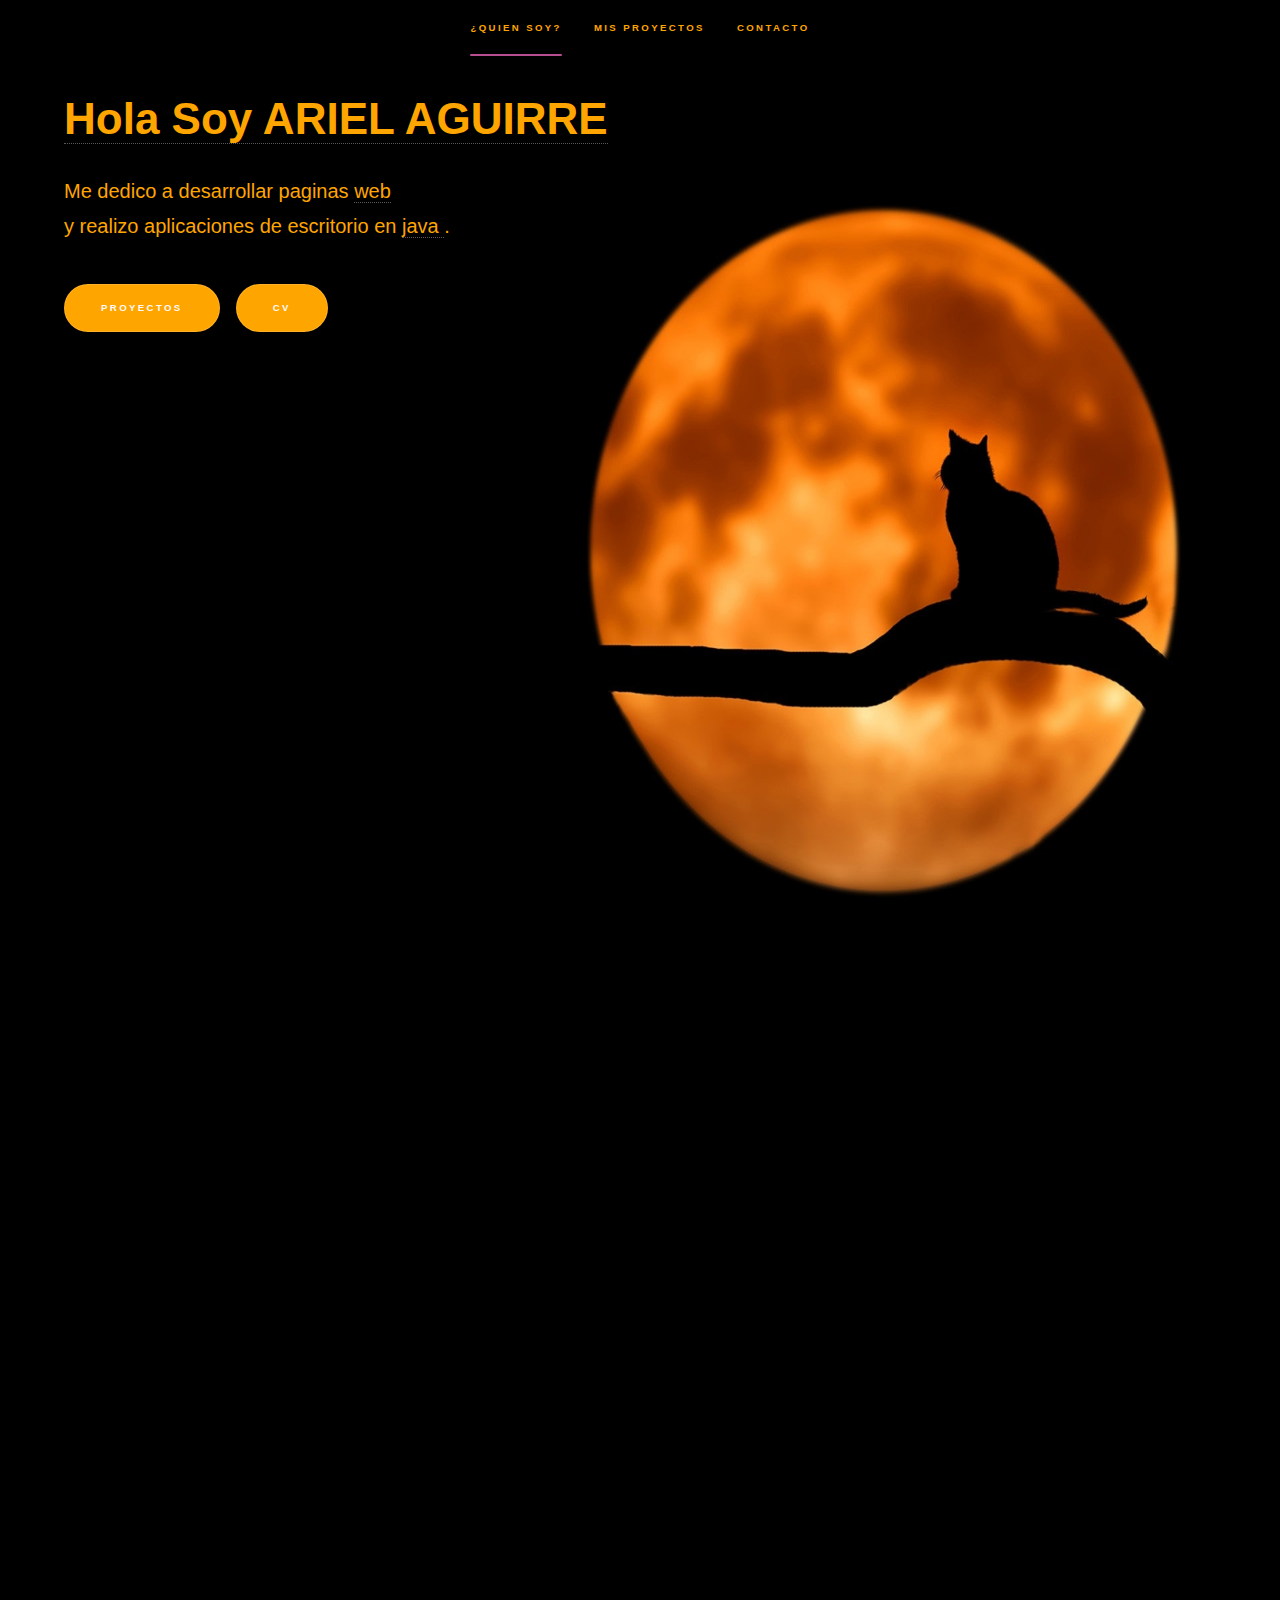
==== index.html @ bb2f36ce "portafolio" ====
<!DOCTYPE HTML>

<html>
	<head>
		<title>Hyperspace by HTML5 UP</title>
		<meta charset="utf-8" />
		<meta name="viewport" content="width=device-width, initial-scale=1, user-scalable=no" />
		<link rel="stylesheet" href="assets/css/main.css" />
		<noscript><link rel="stylesheet" href="assets/css/noscript.css" /></noscript>
		<title>ARIEL AGUIRRE</title>
	</head>
	<body class="is-preload">

		<!-- Sidebar -->
			<section id="sidebar">
				<div class="inner">
					<nav>
						<ul>
							<li><a href="#intro">¿Quien soy?</a></li>
							<li><a href="#one">Mis Proyectos</a></li>
							
							<li><a href="#two">Contacto</a></li>
						</ul>
					</nav>
				</div>
			</section>

		<!-- Wrapper -->
			<div id="wrapper" style="height: 1900px;">

				<!-- Intro -->
					<section id="intro" class="wrapper style1 fullscreen fade-up">
						<div class="inner" style="padding-top: 30px;">
						
							<h1><a > Hola Soy ARIEL AGUIRRE</a>  </h1>
							<p>Me dedico a desarrollar paginas <a>web</a><br>
							y realizo aplicaciones de escritorio en <a>java  </a>.</p>							
							<ul class="actions">
								<li><a href="#one" class="button scrolly">Proyectos</a></li>
								<li><a href="/cv/ariel cv2022.pdf" download="descargando cv" class="button scrolly">CV</a></li>
							</ul>
						</div>
						
					</section>

				<!-- One -->
					<section id="one" class="wrapper style2 spotlights">
						<section>
							
							<div class="content">
								<div class="inner">
									<h2>Aplicacion de escritorio para venta de libro </h2>
									<p>Aplicacion desarrollada en java desde cero.</p>
									<ul class="actions">
										<li><a href="generic.html" class="button">VER MAS</a></li>
									</ul>
								</div>
							</div>
						</section>
							
					
				<!-- Three -->
					<section id="three" class="wrapper style1 fade-up" style="height: 1200px;">
						<div class="inner">
							<h2>Contacto</h2>
							<p></p>
							<div class="split style1">
								<section>
									<form method="post" action="#">
										<div class="fields">
											<div class="field half">
												<label for="name">Nombre</label>
												<input type="text" name="name" id="name" />
											</div>
											<div class="field half">
												<label for="email">Email</label>
												<input type="text" name="email" id="email" />
											</div>
											<div class="field">
												<label for="message">Mensaje</label>
												<textarea name="message" id="message" rows="5"></textarea>
											</div>
										</div>
										<ul class="actions">
											<li><a href="" class="button submit">Enviar Mensaje</a></li>
										</ul>
									</form>
								</section>
								
										
								<section>
									<ul class="contact">
										<li>
											<h3>Direccion</h3>
											<span>Parque avellaneda,Caba<br />
											Buenos Aires,Argentina<br />
									</span>
										</li>
										<li>
											<h3>Email</h3>
											<a href="#">ariel.aguirre@bue.edu.ar</a>
										</li>
										<li>
											<h3>Celular/ Whatsapp</h3>
											<span>(011) 57717751</span>
										</li>
										<li>
											<h3>Social</h3>
											<ul class="icons">
												
												<li><a href="https://github.com/etiquetanegra81" class="icon brands fa-github"><span class="label">GitHub</span></a></li>
												
												<li><a href="https://linkedin.com/in/Ariel-A-Aguirre" class="icon brands fa-linkedin-in"><span class="label">LinkedIn</span></a></li>
											</ul>
										</li>
									</ul>
								</section>
							</div>
						</div>
					</section>

			</div>

		<!-- Footer -->
			<footer id="footer" class="wrapper style1-alt">
				<div class="inner">
					<ul class="menu">
						<li>&copy; Todos los derechos reservados.</li><li>Diseñado por ARIEL AGUIRRE</a></li>
					</ul>
				</div>
			</footer>

		<!-- Scripts -->
			<script src="assets/js/jquery.min.js"></script>
			<script src="assets/js/jquery.scrollex.min.js"></script>
			<script src="assets/js/jquery.scrolly.min.js"></script>
			<script src="assets/js/browser.min.js"></script>
			<script src="assets/js/breakpoints.min.js"></script>
			<script src="assets/js/util.js"></script>
			<script src="assets/js/main.js"></script>

	</body>
</html>
---- assets/css/main.css ----
@import url(fontawesome-all.min.css);



html, body, div, span, applet, object,
iframe, h1, h2, h3, h4, h5, h6, p, blockquote,
pre, a, abbr, acronym, address, big, cite,
code, del, dfn, em, img, ins, kbd, q, s, samp,
small, strike, strong, sub, sup, tt, var, b,
u, i, center, dl, dt, dd, ol, ul, li, fieldset,
form, label, legend, table, caption, tbody,
tfoot, thead, tr, th, td, article, aside,
canvas, details, embed, figure, figcaption,
footer, header, hgroup, menu, nav, output, ruby,
section, summary, time, mark, audio, video {
	margin: 0;
	padding: 0;
	border: 0;
	font-size: 100%;
	font: inherit;
	vertical-align: baseline;}

article, aside, details, figcaption, figure,
footer, header, hgroup, menu, nav, section {
	display: block;}

	
body {
	line-height: 1;
}

ol, ul {
	list-style: none;
}

blockquote, q {
	quotes: none;
}

	blockquote:before, blockquote:after, q:before, q:after {
		content: '';
		content: none;
	}

table {
	border-collapse: collapse;
	border-spacing: 0;
}

body {
	-webkit-text-size-adjust: none;
}

mark {
	background-color: transparent;
	color: inherit;
}

input::-moz-focus-inner {
	border: 0;
	padding: 0;
}

input, select, textarea {
	-moz-appearance: none;
	-webkit-appearance: none;
	-ms-appearance: none;
	appearance: none;
}

/* Basic */

	@-ms-viewport {
		width: device-width;
	}

	body {
		-ms-overflow-style: scrollbar;
	}

	@media screen and (max-width: 480px) {

		html, body {
			min-width: 320px;
		}

	}

	html {
		box-sizing: border-box;
	}

	*, *:before, *:after {
		box-sizing: inherit;
	}

	body {
		background:rgba(0, 0, 0, 0.05);
	}

		body.is-preload *, body.is-preload *:before, body.is-preload *:after {
			-moz-animation: none !important;
			-webkit-animation: none !important;
			-ms-animation: none !important;
			animation: none !important;
			-moz-transition: none !important;
			-webkit-transition: none !important;
			-ms-transition: none !important;
			transition: none !important;
		}

/* Type */

	body, input, select, textarea {
		color: darkorange;
		font-family: Arial, Helvetica, sans-serif;
		font-size: 16.5pt;
		font-weight: normal;
		line-height: 1.75;
	}

		@media screen and (max-width: 1680px) {

			body, input, select, textarea {
				font-size: 13pt;
			}

		}

		@media screen and (max-width: 1280px) {

			body, input, select, textarea {
				font-size: 12pt;
			}

		}

		@media screen and (max-width: 360px) {

			body, input, select, textarea {
				font-size: 11pt;
			}

		}

	a {
		-moz-transition: color 0.2s ease, border-bottom-color 0.2s ease;
		-webkit-transition: color 0.2s ease, border-bottom-color 0.2s ease;
		-ms-transition: color 0.2s ease, border-bottom-color 0.2s ease;
		transition: color 0.2s ease, border-bottom-color 0.2s ease;
		border-bottom: dotted 1px rgba(255, 255, 255, 0.35);
		color: inherit;
		text-decoration: none;
		text-align:justify;
	}

		a:hover {
			border-bottom-color: transparent;
			color: #ffffff;
		}

	strong, b {
		color: #ffffff;
		font-weight: bold;
	}

	em, i {
		font-style: italic;
	}

	p {
		margin: 0 0 2em 0;
		color:orange;
		text-align: left;
	}

	h1, h2, h3, h4, h5, h6 {
		color:orange;
		font-weight: bold;
		line-height: 1.5;
		margin: 0 0 0.5em 0;
		text-align:left;
	}

		h1 a, h2 a, h3 a, h4 a, h5 a, h6 a {
			color: inherit;
			text-decoration: none;
		}

	h1 {
		font-size: 2.75em;
	}

		h1.major {
			margin: 0 0 1.3em 0;
			position: relative;
			padding-bottom: 0.35em;
			text-align: center;
		}

			h1.major:after {
				background-image: -moz-linear-gradient(to right, #5e42a6, #b74e91);
				background-image: -webkit-linear-gradient(to right, #5e42a6, #b74e91);
				background-image: -ms-linear-gradient(to right, #5e42a6, #b74e91);
				background-image: linear-gradient(to right, #5e42a6, #b74e91);
				-moz-transition: max-width 0.2s ease;
				-webkit-transition: max-width 0.2s ease;
				-ms-transition: max-width 0.2s ease;
				transition: max-width 0.2s ease;
				border-radius: 0.2em;
				bottom: 0;
				content: '';
				height: 0.05em;
				position: absolute;
				right: 0;
				width: 100%;
			}

	h2 {
		font-size: 1.75em;
	}

	h3 {
		font-size: 1.1em;
	}

	h4 {
		font-size: 1em;
	}

	h5 {
		font-size: 0.8em;
	}

	h6 {
		font-size: 0.6em;
	}

	@media screen and (max-width: 736px) {

		h1 {
			font-size: 2em;
		}

		h2 {
			font-size: 1.25em;
		}

		h3 {
			font-size: 1em;
		}

		h4 {
			font-size: 0.8em;
		}

		h5 {
			font-size: 0.6em;
		}

		h6 {
			font-size: 0.6em;
		}

	}

	sub {
		font-size: 0.8em;
		position: relative;
		top: 0.5em;
	}

	sup {
		font-size: 0.8em;
		position: relative;
		top: -0.5em;
	}

	blockquote {
		border-left: solid 4px rgba(255, 255, 255, 0.15);
		font-style: italic;
		margin: 0 0 2em 0;
		padding: 0.5em 0 0.5em 2em;
	}

	code {
		background: rgba(255, 255, 255, 0.05);
		border-radius: 0.25em;
		border: solid 1px rgba(255, 255, 255, 0.15);
		font-family: "Courier New", monospace;
		font-size: 0.9em;
		margin: 0 0.25em;
		padding: 0.25em 0.65em;
	}

	pre {
		-webkit-overflow-scrolling: touch;
		font-family: "Courier New", monospace;
		font-size: 0.9em;
		margin: 0 0 2em 0;
	}

		pre code {
			display: block;
			line-height: 1.75em;
			padding: 1em 1.5em;
			overflow-x: auto;
		}

	hr {
		border: 0;
		border-bottom: solid 1px rgba(255, 255, 255, 0.15);
		margin: 2em 0;
	}

		hr.major {
			margin: 3em 0;
		}

	.align-left {
		text-align: left;
	}

	.align-center {
		text-align: center;
	}

	.align-right {
		text-align: right;
	}

/* Row */

	.row {
		display: flex;
		flex-wrap: wrap;
		box-sizing: border-box;
		align-items: stretch;
	}

		.row > * {
			box-sizing: border-box;
		}

		.row.gtr-uniform > * > :last-child {
			margin-bottom: 0;
		}

		.row.aln-left {
			justify-content: flex-start;
		}

		.row.aln-center {
			justify-content: center;
		}

		.row.aln-right {
			justify-content: flex-end;
		}

		.row.aln-top {
			align-items: flex-start;
		}

		.row.aln-middle {
			align-items: center;
		}

		.row.aln-bottom {
			align-items: flex-end;
		}

		.row > .imp {
			order: -1;
		}

		.row > .col-1 {
			width: 8.33333%;
		}

		.row > .off-1 {
			margin-left: 8.33333%;
		}

		.row > .col-2 {
			width: 16.66667%;
		}

		.row > .off-2 {
			margin-left: 16.66667%;
		}

		.row > .col-3 {
			width: 25%;
		}

		.row > .off-3 {
			margin-left: 25%;
		}

		.row > .col-4 {
			width: 33.33333%;
		}

		.row > .off-4 {
			margin-left: 33.33333%;
		}

		.row > .col-5 {
			width: 41.66667%;
		}

		.row > .off-5 {
			margin-left: 41.66667%;
		}

		.row > .col-6 {
			width: 50%;
		}

		.row > .off-6 {
			margin-left: 50%;
		}

		.row > .col-7 {
			width: 58.33333%;
		}

		.row > .off-7 {
			margin-left: 58.33333%;
		}

		.row > .col-8 {
			width: 66.66667%;
		}

		.row > .off-8 {
			margin-left: 66.66667%;
		}

		.row > .col-9 {
			width: 75%;
		}

		.row > .off-9 {
			margin-left: 75%;
		}

		.row > .col-10 {
			width: 83.33333%;
		}

		.row > .off-10 {
			margin-left: 83.33333%;
		}

		.row > .col-11 {
			width: 91.66667%;
		}

		.row > .off-11 {
			margin-left: 91.66667%;
		}

		.row > .col-12 {
			width: 100%;
		}

		.row > .off-12 {
			margin-left: 100%;
		}

		.row.gtr-0 {
			margin-top: 0;
			margin-left: 0em;
		}

			.row.gtr-0 > * {
				padding: 0 0 0 0em;
			}

			.row.gtr-0.gtr-uniform {
				margin-top: 0em;
			}

				.row.gtr-0.gtr-uniform > * {
					padding-top: 0em;
				}

		.row.gtr-25 {
			margin-top: 0;
			margin-left: -0.375em;
		}

			.row.gtr-25 > * {
				padding: 0 0 0 0.375em;
			}

			.row.gtr-25.gtr-uniform {
				margin-top: -0.375em;
			}

				.row.gtr-25.gtr-uniform > * {
					padding-top: 0.375em;
				}

		.row.gtr-50 {
			margin-top: 0;
			margin-left: -0.75em;
		}

			.row.gtr-50 > * {
				padding: 0 0 0 0.75em;
			}

			.row.gtr-50.gtr-uniform {
				margin-top: -0.75em;
			}

				.row.gtr-50.gtr-uniform > * {
					padding-top: 0.75em;
				}

		.row {
			margin-top: 0;
			margin-left: -1.5em;
		}

			.row > * {
				padding: 0 0 0 1.5em;
			}

			.row.gtr-uniform {
				margin-top: -1.5em;
			}

				.row.gtr-uniform > * {
					padding-top: 1.5em;
				}

		.row.gtr-150 {
			margin-top: 0;
			margin-left: -2.25em;
		}

			.row.gtr-150 > * {
				padding: 0 0 0 2.25em;
			}

			.row.gtr-150.gtr-uniform {
				margin-top: -2.25em;
			}

				.row.gtr-150.gtr-uniform > * {
					padding-top: 2.25em;
				}

		.row.gtr-200 {
			margin-top: 0;
			margin-left: -3em;
		}

			.row.gtr-200 > * {
				padding: 0 0 0 3em;
			}

			.row.gtr-200.gtr-uniform {
				margin-top: -3em;
			}

				.row.gtr-200.gtr-uniform > * {
					padding-top: 3em;
				}

		@media screen and (max-width: 1680px) {

			.row {
				display: flex;
				flex-wrap: wrap;
				box-sizing: border-box;
				align-items: stretch;
			}

				.row > * {
					box-sizing: border-box;
				}

				.row.gtr-uniform > * > :last-child {
					margin-bottom: 0;
				}

				.row.aln-left {
					justify-content: flex-start;
				}

				.row.aln-center {
					justify-content: center;
				}

				.row.aln-right {
					justify-content: flex-end;
				}

				.row.aln-top {
					align-items: flex-start;
				}

				.row.aln-middle {
					align-items: center;
				}

				.row.aln-bottom {
					align-items: flex-end;
				}

				.row > .imp-xlarge {
					order: -1;
				}

				.row > .col-1-xlarge {
					width: 8.33333%;
				}

				.row > .off-1-xlarge {
					margin-left: 8.33333%;
				}

				.row > .col-2-xlarge {
					width: 16.66667%;
				}

				.row > .off-2-xlarge {
					margin-left: 16.66667%;
				}

				.row > .col-3-xlarge {
					width: 25%;
				}

				.row > .off-3-xlarge {
					margin-left: 25%;
				}

				.row > .col-4-xlarge {
					width: 33.33333%;
				}

				.row > .off-4-xlarge {
					margin-left: 33.33333%;
				}

				.row > .col-5-xlarge {
					width: 41.66667%;
				}

				.row > .off-5-xlarge {
					margin-left: 41.66667%;
				}

				.row > .col-6-xlarge {
					width: 50%;
				}

				.row > .off-6-xlarge {
					margin-left: 50%;
				}

				.row > .col-7-xlarge {
					width: 58.33333%;
				}

				.row > .off-7-xlarge {
					margin-left: 58.33333%;
				}

				.row > .col-8-xlarge {
					width: 66.66667%;
				}

				.row > .off-8-xlarge {
					margin-left: 66.66667%;
				}

				.row > .col-9-xlarge {
					width: 75%;
				}

				.row > .off-9-xlarge {
					margin-left: 75%;
				}

				.row > .col-10-xlarge {
					width: 83.33333%;
				}

				.row > .off-10-xlarge {
					margin-left: 83.33333%;
				}

				.row > .col-11-xlarge {
					width: 91.66667%;
				}

				.row > .off-11-xlarge {
					margin-left: 91.66667%;
				}

				.row > .col-12-xlarge {
					width: 100%;
				}

				.row > .off-12-xlarge {
					margin-left: 100%;
				}

				.row.gtr-0 {
					margin-top: 0;
					margin-left: 0em;
				}

					.row.gtr-0 > * {
						padding: 0 0 0 0em;
					}

					.row.gtr-0.gtr-uniform {
						margin-top: 0em;
					}

						.row.gtr-0.gtr-uniform > * {
							padding-top: 0em;
						}

				.row.gtr-25 {
					margin-top: 0;
					margin-left: -0.375em;
				}

					.row.gtr-25 > * {
						padding: 0 0 0 0.375em;
					}

					.row.gtr-25.gtr-uniform {
						margin-top: -0.375em;
					}

						.row.gtr-25.gtr-uniform > * {
							padding-top: 0.375em;
						}

				.row.gtr-50 {
					margin-top: 0;
					margin-left: -0.75em;
				}

					.row.gtr-50 > * {
						padding: 0 0 0 0.75em;
					}

					.row.gtr-50.gtr-uniform {
						margin-top: -0.75em;
					}

						.row.gtr-50.gtr-uniform > * {
							padding-top: 0.75em;
						}

				.row {
					margin-top: 0;
					margin-left: -1.5em;
				}

					.row > * {
						padding: 0 0 0 1.5em;
					}

					.row.gtr-uniform {
						margin-top: -1.5em;
					}

						.row.gtr-uniform > * {
							padding-top: 1.5em;
						}

				.row.gtr-150 {
					margin-top: 0;
					margin-left: -2.25em;
				}

					.row.gtr-150 > * {
						padding: 0 0 0 2.25em;
					}

					.row.gtr-150.gtr-uniform {
						margin-top: -2.25em;
					}

						.row.gtr-150.gtr-uniform > * {
							padding-top: 2.25em;
						}

				.row.gtr-200 {
					margin-top: 0;
					margin-left: -3em;
				}

					.row.gtr-200 > * {
						padding: 0 0 0 3em;
					}

					.row.gtr-200.gtr-uniform {
						margin-top: -3em;
					}

						.row.gtr-200.gtr-uniform > * {
							padding-top: 3em;
						}

		}

		@media screen and (max-width: 1280px) {

			.row {
				display: flex;
				flex-wrap: wrap;
				box-sizing: border-box;
				align-items: stretch;
			}

				.row > * {
					box-sizing: border-box;
				}

				.row.gtr-uniform > * > :last-child {
					margin-bottom: 0;
				}

				.row.aln-left {
					justify-content: flex-start;
				}

				.row.aln-center {
					justify-content: center;
				}

				.row.aln-right {
					justify-content: flex-end;
				}

				.row.aln-top {
					align-items: flex-start;
				}

				.row.aln-middle {
					align-items: center;
				}

				.row.aln-bottom {
					align-items: flex-end;
				}

				.row > .imp-large {
					order: -1;
				}

				.row > .col-1-large {
					width: 8.33333%;
				}

				.row > .off-1-large {
					margin-left: 8.33333%;
				}

				.row > .col-2-large {
					width: 16.66667%;
				}

				.row > .off-2-large {
					margin-left: 16.66667%;
				}

				.row > .col-3-large {
					width: 25%;
				}

				.row > .off-3-large {
					margin-left: 25%;
				}

				.row > .col-4-large {
					width: 33.33333%;
				}

				.row > .off-4-large {
					margin-left: 33.33333%;
				}

				.row > .col-5-large {
					width: 41.66667%;
				}

				.row > .off-5-large {
					margin-left: 41.66667%;
				}

				.row > .col-6-large {
					width: 50%;
				}

				.row > .off-6-large {
					margin-left: 50%;
				}

				.row > .col-7-large {
					width: 58.33333%;
				}

				.row > .off-7-large {
					margin-left: 58.33333%;
				}

				.row > .col-8-large {
					width: 66.66667%;
				}

				.row > .off-8-large {
					margin-left: 66.66667%;
				}

				.row > .col-9-large {
					width: 75%;
				}

				.row > .off-9-large {
					margin-left: 75%;
				}

				.row > .col-10-large {
					width: 83.33333%;
				}

				.row > .off-10-large {
					margin-left: 83.33333%;
				}

				.row > .col-11-large {
					width: 91.66667%;
				}

				.row > .off-11-large {
					margin-left: 91.66667%;
				}

				.row > .col-12-large {
					width: 100%;
				}

				.row > .off-12-large {
					margin-left: 100%;
				}

				.row.gtr-0 {
					margin-top: 0;
					margin-left: 0em;
				}

					.row.gtr-0 > * {
						padding: 0 0 0 0em;
					}

					.row.gtr-0.gtr-uniform {
						margin-top: 0em;
					}

						.row.gtr-0.gtr-uniform > * {
							padding-top: 0em;
						}

				.row.gtr-25 {
					margin-top: 0;
					margin-left: -0.375em;
				}

					.row.gtr-25 > * {
						padding: 0 0 0 0.375em;
					}

					.row.gtr-25.gtr-uniform {
						margin-top: -0.375em;
					}

						.row.gtr-25.gtr-uniform > * {
							padding-top: 0.375em;
						}

				.row.gtr-50 {
					margin-top: 0;
					margin-left: -0.75em;
				}

					.row.gtr-50 > * {
						padding: 0 0 0 0.75em;
					}

					.row.gtr-50.gtr-uniform {
						margin-top: -0.75em;
					}

						.row.gtr-50.gtr-uniform > * {
							padding-top: 0.75em;
						}

				.row {
					margin-top: 0;
					margin-left: -1.5em;
				}

					.row > * {
						padding: 0 0 0 1.5em;
					}

					.row.gtr-uniform {
						margin-top: -1.5em;
					}

						.row.gtr-uniform > * {
							padding-top: 1.5em;
						}

				.row.gtr-150 {
					margin-top: 0;
					margin-left: -2.25em;
				}

					.row.gtr-150 > * {
						padding: 0 0 0 2.25em;
					}

					.row.gtr-150.gtr-uniform {
						margin-top: -2.25em;
					}

						.row.gtr-150.gtr-uniform > * {
							padding-top: 2.25em;
						}

				.row.gtr-200 {
					margin-top: 0;
					margin-left: -3em;
				}

					.row.gtr-200 > * {
						padding: 0 0 0 3em;
					}

					.row.gtr-200.gtr-uniform {
						margin-top: -3em;
					}

						.row.gtr-200.gtr-uniform > * {
							padding-top: 3em;
						}

		}

		@media screen and (max-width: 980px) {

			.row {
				display: flex;
				flex-wrap: wrap;
				box-sizing: border-box;
				align-items: stretch;
			}

				.row > * {
					box-sizing: border-box;
				}

				.row.gtr-uniform > * > :last-child {
					margin-bottom: 0;
				}

				.row.aln-left {
					justify-content: flex-start;
				}

				.row.aln-center {
					justify-content: center;
				}

				.row.aln-right {
					justify-content: flex-end;
				}

				.row.aln-top {
					align-items: flex-start;
				}

				.row.aln-middle {
					align-items: center;
				}

				.row.aln-bottom {
					align-items: flex-end;
				}

				.row > .imp-medium {
					order: -1;
				}

				.row > .col-1-medium {
					width: 8.33333%;
				}

				.row > .off-1-medium {
					margin-left: 8.33333%;
				}

				.row > .col-2-medium {
					width: 16.66667%;
				}

				.row > .off-2-medium {
					margin-left: 16.66667%;
				}

				.row > .col-3-medium {
					width: 25%;
				}

				.row > .off-3-medium {
					margin-left: 25%;
				}

				.row > .col-4-medium {
					width: 33.33333%;
				}

				.row > .off-4-medium {
					margin-left: 33.33333%;
				}

				.row > .col-5-medium {
					width: 41.66667%;
				}

				.row > .off-5-medium {
					margin-left: 41.66667%;
				}

				.row > .col-6-medium {
					width: 50%;
				}

				.row > .off-6-medium {
					margin-left: 50%;
				}

				.row > .col-7-medium {
					width: 58.33333%;
				}

				.row > .off-7-medium {
					margin-left: 58.33333%;
				}

				.row > .col-8-medium {
					width: 66.66667%;
				}

				.row > .off-8-medium {
					margin-left: 66.66667%;
				}

				.row > .col-9-medium {
					width: 75%;
				}

				.row > .off-9-medium {
					margin-left: 75%;
				}

				.row > .col-10-medium {
					width: 83.33333%;
				}

				.row > .off-10-medium {
					margin-left: 83.33333%;
				}

				.row > .col-11-medium {
					width: 91.66667%;
				}

				.row > .off-11-medium {
					margin-left: 91.66667%;
				}

				.row > .col-12-medium {
					width: 100%;
				}

				.row > .off-12-medium {
					margin-left: 100%;
				}

				.row.gtr-0 {
					margin-top: 0;
					margin-left: 0em;
				}

					.row.gtr-0 > * {
						padding: 0 0 0 0em;
					}

					.row.gtr-0.gtr-uniform {
						margin-top: 0em;
					}

						.row.gtr-0.gtr-uniform > * {
							padding-top: 0em;
						}

				.row.gtr-25 {
					margin-top: 0;
					margin-left: -0.375em;
				}

					.row.gtr-25 > * {
						padding: 0 0 0 0.375em;
					}

					.row.gtr-25.gtr-uniform {
						margin-top: -0.375em;
					}

						.row.gtr-25.gtr-uniform > * {
							padding-top: 0.375em;
						}

				.row.gtr-50 {
					margin-top: 0;
					margin-left: -0.75em;
				}

					.row.gtr-50 > * {
						padding: 0 0 0 0.75em;
					}

					.row.gtr-50.gtr-uniform {
						margin-top: -0.75em;
					}

						.row.gtr-50.gtr-uniform > * {
							padding-top: 0.75em;
						}

				.row {
					margin-top: 0;
					margin-left: -1.5em;
				}

					.row > * {
						padding: 0 0 0 1.5em;
					}

					.row.gtr-uniform {
						margin-top: -1.5em;
					}

						.row.gtr-uniform > * {
							padding-top: 1.5em;
						}

				.row.gtr-150 {
					margin-top: 0;
					margin-left: -2.25em;
				}

					.row.gtr-150 > * {
						padding: 0 0 0 2.25em;
					}

					.row.gtr-150.gtr-uniform {
						margin-top: -2.25em;
					}

						.row.gtr-150.gtr-uniform > * {
							padding-top: 2.25em;
						}

				.row.gtr-200 {
					margin-top: 0;
					margin-left: -3em;
				}

					.row.gtr-200 > * {
						padding: 0 0 0 3em;
					}

					.row.gtr-200.gtr-uniform {
						margin-top: -3em;
					}

						.row.gtr-200.gtr-uniform > * {
							padding-top: 3em;
						}

		}

		@media screen and (max-width: 736px) {

			.row {
				display: flex;
				flex-wrap: wrap;
				box-sizing: border-box;
				align-items: stretch;
			}

				.row > * {
					box-sizing: border-box;
				}

				.row.gtr-uniform > * > :last-child {
					margin-bottom: 0;
				}

				.row.aln-left {
					justify-content: flex-start;
				}

				.row.aln-center {
					justify-content: center;
				}

				.row.aln-right {
					justify-content: flex-end;
				}

				.row.aln-top {
					align-items: flex-start;
				}

				.row.aln-middle {
					align-items: center;
				}

				.row.aln-bottom {
					align-items: flex-end;
				}

				.row > .imp-small {
					order: -1;
				}

				.row > .col-1-small {
					width: 8.33333%;
				}

				.row > .off-1-small {
					margin-left: 8.33333%;
				}

				.row > .col-2-small {
					width: 16.66667%;
				}

				.row > .off-2-small {
					margin-left: 16.66667%;
				}

				.row > .col-3-small {
					width: 25%;
				}

				.row > .off-3-small {
					margin-left: 25%;
				}

				.row > .col-4-small {
					width: 33.33333%;
				}

				.row > .off-4-small {
					margin-left: 33.33333%;
				}

				.row > .col-5-small {
					width: 41.66667%;
				}

				.row > .off-5-small {
					margin-left: 41.66667%;
				}

				.row > .col-6-small {
					width: 50%;
				}

				.row > .off-6-small {
					margin-left: 50%;
				}

				.row > .col-7-small {
					width: 58.33333%;
				}

				.row > .off-7-small {
					margin-left: 58.33333%;
				}

				.row > .col-8-small {
					width: 66.66667%;
				}

				.row > .off-8-small {
					margin-left: 66.66667%;
				}

				.row > .col-9-small {
					width: 75%;
				}

				.row > .off-9-small {
					margin-left: 75%;
				}

				.row > .col-10-small {
					width: 83.33333%;
				}

				.row > .off-10-small {
					margin-left: 83.33333%;
				}

				.row > .col-11-small {
					width: 91.66667%;
				}

				.row > .off-11-small {
					margin-left: 91.66667%;
				}

				.row > .col-12-small {
					width: 100%;
				}

				.row > .off-12-small {
					margin-left: 100%;
				}

				.row.gtr-0 {
					margin-top: 0;
					margin-left: 0em;
				}

					.row.gtr-0 > * {
						padding: 0 0 0 0em;
					}

					.row.gtr-0.gtr-uniform {
						margin-top: 0em;
					}

						.row.gtr-0.gtr-uniform > * {
							padding-top: 0em;
						}

				.row.gtr-25 {
					margin-top: 0;
					margin-left: -0.375em;
				}

					.row.gtr-25 > * {
						padding: 0 0 0 0.375em;
					}

					.row.gtr-25.gtr-uniform {
						margin-top: -0.375em;
					}

						.row.gtr-25.gtr-uniform > * {
							padding-top: 0.375em;
						}

				.row.gtr-50 {
					margin-top: 0;
					margin-left: -0.75em;
				}

					.row.gtr-50 > * {
						padding: 0 0 0 0.75em;
					}

					.row.gtr-50.gtr-uniform {
						margin-top: -0.75em;
					}

						.row.gtr-50.gtr-uniform > * {
							padding-top: 0.75em;
						}

				.row {
					margin-top: 0;
					margin-left: -1.5em;
				}

					.row > * {
						padding: 0 0 0 1.5em;
					}

					.row.gtr-uniform {
						margin-top: -1.5em;
					}

						.row.gtr-uniform > * {
							padding-top: 1.5em;
						}

				.row.gtr-150 {
					margin-top: 0;
					margin-left: -2.25em;
				}

					.row.gtr-150 > * {
						padding: 0 0 0 2.25em;
					}

					.row.gtr-150.gtr-uniform {
						margin-top: -2.25em;
					}

						.row.gtr-150.gtr-uniform > * {
							padding-top: 2.25em;
						}

				.row.gtr-200 {
					margin-top: 0;
					margin-left: -3em;
				}

					.row.gtr-200 > * {
						padding: 0 0 0 3em;
					}

					.row.gtr-200.gtr-uniform {
						margin-top: -3em;
					}

						.row.gtr-200.gtr-uniform > * {
							padding-top: 3em;
						}

		}

		@media screen and (max-width: 480px) {

			.row {
				display: flex;
				flex-wrap: wrap;
				box-sizing: border-box;
				align-items: stretch;
			}

				.row > * {
					box-sizing: border-box;
				}

				.row.gtr-uniform > * > :last-child {
					margin-bottom: 0;
				}

				.row.aln-left {
					justify-content: flex-start;
				}

				.row.aln-center {
					justify-content: center;
				}

				.row.aln-right {
					justify-content: flex-end;
				}

				.row.aln-top {
					align-items: flex-start;
				}

				.row.aln-middle {
					align-items: center;
				}

				.row.aln-bottom {
					align-items: flex-end;
				}

				.row > .imp-xsmall {
					order: -1;
				}

				.row > .col-1-xsmall {
					width: 8.33333%;
				}

				.row > .off-1-xsmall {
					margin-left: 8.33333%;
				}

				.row > .col-2-xsmall {
					width: 16.66667%;
				}

				.row > .off-2-xsmall {
					margin-left: 16.66667%;
				}

				.row > .col-3-xsmall {
					width: 25%;
				}

				.row > .off-3-xsmall {
					margin-left: 25%;
				}

				.row > .col-4-xsmall {
					width: 33.33333%;
				}

				.row > .off-4-xsmall {
					margin-left: 33.33333%;
				}

				.row > .col-5-xsmall {
					width: 41.66667%;
				}

				.row > .off-5-xsmall {
					margin-left: 41.66667%;
				}

				.row > .col-6-xsmall {
					width: 50%;
				}

				.row > .off-6-xsmall {
					margin-left: 50%;
				}

				.row > .col-7-xsmall {
					width: 58.33333%;
				}

				.row > .off-7-xsmall {
					margin-left: 58.33333%;
				}

				.row > .col-8-xsmall {
					width: 66.66667%;
				}

				.row > .off-8-xsmall {
					margin-left: 66.66667%;
				}

				.row > .col-9-xsmall {
					width: 75%;
				}

				.row > .off-9-xsmall {
					margin-left: 75%;
				}

				.row > .col-10-xsmall {
					width: 83.33333%;
				}

				.row > .off-10-xsmall {
					margin-left: 83.33333%;
				}

				.row > .col-11-xsmall {
					width: 91.66667%;
				}

				.row > .off-11-xsmall {
					margin-left: 91.66667%;
				}

				.row > .col-12-xsmall {
					width: 100%;
				}

				.row > .off-12-xsmall {
					margin-left: 100%;
				}

				.row.gtr-0 {
					margin-top: 0;
					margin-left: 0em;
				}

					.row.gtr-0 > * {
						padding: 0 0 0 0em;
					}

					.row.gtr-0.gtr-uniform {
						margin-top: 0em;
					}

						.row.gtr-0.gtr-uniform > * {
							padding-top: 0em;
						}

				.row.gtr-25 {
					margin-top: 0;
					margin-left: -0.375em;
				}

					.row.gtr-25 > * {
						padding: 0 0 0 0.375em;
					}

					.row.gtr-25.gtr-uniform {
						margin-top: -0.375em;
					}

						.row.gtr-25.gtr-uniform > * {
							padding-top: 0.375em;
						}

				.row.gtr-50 {
					margin-top: 0;
					margin-left: -0.75em;
				}

					.row.gtr-50 > * {
						padding: 0 0 0 0.75em;
					}

					.row.gtr-50.gtr-uniform {
						margin-top: -0.75em;
					}

						.row.gtr-50.gtr-uniform > * {
							padding-top: 0.75em;
						}

				.row {
					margin-top: 0;
					margin-left: -1.5em;
				}

					.row > * {
						padding: 0 0 0 1.5em;
					}

					.row.gtr-uniform {
						margin-top: -1.5em;
					}

						.row.gtr-uniform > * {
							padding-top: 1.5em;
						}

				.row.gtr-150 {
					margin-top: 0;
					margin-left: -2.25em;
				}

					.row.gtr-150 > * {
						padding: 0 0 0 2.25em;
					}

					.row.gtr-150.gtr-uniform {
						margin-top: -2.25em;
					}

						.row.gtr-150.gtr-uniform > * {
							padding-top: 2.25em;
						}

				.row.gtr-200 {
					margin-top: 0;
					margin-left: -3em;
				}

					.row.gtr-200 > * {
						padding: 0 0 0 3em;
					}

					.row.gtr-200.gtr-uniform {
						margin-top: -3em;
					}

						.row.gtr-200.gtr-uniform > * {
							padding-top: 3em;
						}

		}

/* Box */

	.box {
		border-radius: 0.25em;
		border: solid 1px rgba(255, 255, 255, 0.15);
		margin-bottom: 2em;
		padding: 1.5em;
	}

		.box > :last-child,
		.box > :last-child > :last-child,
		.box > :last-child > :last-child > :last-child {
			margin-bottom: 0;
		}

		.box.alt {
			border: 0;
			border-radius: 0;
			padding: 0;
		}

/* Button */

	input[type="submit"],
	input[type="reset"],
	input[type="button"],
	button,
	.button {
		-moz-appearance: none;
		-webkit-appearance: none;
		-ms-appearance: none;
		appearance: none;
		-moz-transition: border-color 0.2s ease;
		-webkit-transition: border-color 0.2s ease;
		-ms-transition: border-color 0.2s ease;
		transition: border-color 0.2s ease;
		background-color: orange;
		border: solid 1px !important;
		border-color: rgba(255, 255, 255, 0.15) !important;
		border-radius: 3em;
		color: snow !important;
		cursor: pointer;
		display: inline-block;
		font-size: 0.6em;
		font-weight: bold;
		height: calc(4.75em + 2px);
		letter-spacing: 0.25em;
		line-height: 4.75em;
		outline: 0;
		padding: 0 3.75em;
		position: relative;
		text-align: center;
		text-decoration: none;
		text-transform: uppercase;
		white-space: nowrap;
	}

		input[type="submit"]:after,
		input[type="reset"]:after,
		input[type="button"]:after,
		button:after,
		.button:after {
			-moz-transform: scale(0.25);
			-webkit-transform: scale(0.25);
			-ms-transform: scale(0.25);
			transform: scale(0.25);
			pointer-events: none;
			-moz-transition: opacity 0.2s ease, -moz-transform 0.2s ease;
			-webkit-transition: opacity 0.2s ease, -webkit-transform 0.2s ease;
			-ms-transition: opacity 0.2s ease, -ms-transform 0.2s ease;
			transition: opacity 0.2s ease, transform 0.2s ease;
			background: #ffffff;
			border-radius: 3em;
			content: '';
			height: 100%;
			left: 0;
			opacity: 0;
			position: absolute;
			top: 0;
			width: 100%;
		}

		input[type="submit"].icon:before,
		input[type="reset"].icon:before,
		input[type="button"].icon:before,
		button.icon:before,
		.button.icon:before {
			margin-right: 0.75em;
		}

		input[type="submit"].fit,
		input[type="reset"].fit,
		input[type="button"].fit,
		button.fit,
		.button.fit {
			width: 100%;
		}

		input[type="submit"].small,
		input[type="reset"].small,
		input[type="button"].small,
		button.small,
		.button.small {
			font-size: 0.4em;
		}

		input[type="submit"].large,
		input[type="reset"].large,
		input[type="button"].large,
		button.large,
		.button.large {
			font-size: 0.8em;
		}

		input[type="submit"].primary,
		input[type="reset"].primary,
		input[type="button"].primary,
		button.primary,
		.button.primary {
			background-color: #ffffff;
			color: #312450 !important;
		}

			input[type="submit"].primary:after,
			input[type="reset"].primary:after,
			input[type="button"].primary:after,
			button.primary:after,
			.button.primary:after {
				display: none;
			}

		input[type="submit"].disabled, input[type="submit"]:disabled,
		input[type="reset"].disabled,
		input[type="reset"]:disabled,
		input[type="button"].disabled,
		input[type="button"]:disabled,
		button.disabled,
		button:disabled,
		.button.disabled,
		.button:disabled {
			cursor: default;
			opacity: 0.5;
			pointer-events: none;
		}

		input[type="submit"]:hover,
		input[type="reset"]:hover,
		input[type="button"]:hover,
		button:hover,
		.button:hover {
			border-color: rgba(255, 255, 255, 0.55) !important;
		}

			input[type="submit"]:hover:after,
			input[type="reset"]:hover:after,
			input[type="button"]:hover:after,
			button:hover:after,
			.button:hover:after {
				opacity: 0.05;
				-moz-transform: scale(1);
				-webkit-transform: scale(1);
				-ms-transform: scale(1);
				transform: scale(1);
			}

			input[type="submit"]:hover:active,
			input[type="reset"]:hover:active,
			input[type="button"]:hover:active,
			button:hover:active,
			.button:hover:active {
				border-color: #ffffff !important;
			}

				input[type="submit"]:hover:active:after,
				input[type="reset"]:hover:active:after,
				input[type="button"]:hover:active:after,
				button:hover:active:after,
				.button:hover:active:after {
					opacity: 0.1;
				}

/* Features */

	.features {
		display: -moz-flex;
		display: -webkit-flex;
		display: -ms-flex;
		display: flex;
		-moz-flex-wrap: wrap;
		-webkit-flex-wrap: wrap;
		-ms-flex-wrap: wrap;
		flex-wrap: wrap;
		border-radius: 0.25em;
		border: solid 1px rgba(255, 255, 255, 0.15);
		background: rgba(255, 255, 255, 0.05);
		margin: 0 0 2em 0;
	}

		.features section {
			padding: 3.5em 3em 1em 7em ;
			width: 50%;
			border-top: solid 1px rgba(255, 255, 255, 0.15);
			position: relative;
		}

			.features section:nth-child(-n + 2) {
				border-top-width: 0;
			}

			.features section:nth-child(2n) {
				border-left: solid 1px rgba(255, 255, 255, 0.15);
			}

			.features section .icon {
				-moz-transition: opacity 0.5s ease, -moz-transform 0.5s ease;
				-webkit-transition: opacity 0.5s ease, -webkit-transform 0.5s ease;
				-ms-transition: opacity 0.5s ease, -ms-transform 0.5s ease;
				transition: opacity 0.5s ease, transform 0.5s ease;
				-moz-transition-delay: 1s;
				-webkit-transition-delay: 1s;
				-ms-transition-delay: 1s;
				transition-delay: 1s;
				-moz-transform: scale(1);
				-webkit-transform: scale(1);
				-ms-transform: scale(1);
				transform: scale(1);
				position: absolute;
				left: 3em;
				top: 3em;
				opacity: 1;
			}

			.features section:nth-child(1) .icon {
				-moz-transition-delay: 0.15s;
				-webkit-transition-delay: 0.15s;
				-ms-transition-delay: 0.15s;
				transition-delay: 0.15s;
			}

			.features section:nth-child(2) .icon {
				-moz-transition-delay: 0.3s;
				-webkit-transition-delay: 0.3s;
				-ms-transition-delay: 0.3s;
				transition-delay: 0.3s;
			}

			.features section:nth-child(3) .icon {
				-moz-transition-delay: 0.45s;
				-webkit-transition-delay: 0.45s;
				-ms-transition-delay: 0.45s;
				transition-delay: 0.45s;
			}

			.features section:nth-child(4) .icon {
				-moz-transition-delay: 0.6s;
				-webkit-transition-delay: 0.6s;
				-ms-transition-delay: 0.6s;
				transition-delay: 0.6s;
			}

			.features section:nth-child(5) .icon {
				-moz-transition-delay: 0.75s;
				-webkit-transition-delay: 0.75s;
				-ms-transition-delay: 0.75s;
				transition-delay: 0.75s;
			}

			.features section:nth-child(6) .icon {
				-moz-transition-delay: 0.9s;
				-webkit-transition-delay: 0.9s;
				-ms-transition-delay: 0.9s;
				transition-delay: 0.9s;
			}

			.features section:nth-child(7) .icon {
				-moz-transition-delay: 1.05s;
				-webkit-transition-delay: 1.05s;
				-ms-transition-delay: 1.05s;
				transition-delay: 1.05s;
			}

			.features section:nth-child(8) .icon {
				-moz-transition-delay: 1.2s;
				-webkit-transition-delay: 1.2s;
				-ms-transition-delay: 1.2s;
				transition-delay: 1.2s;
			}

			.features section:nth-child(9) .icon {
				-moz-transition-delay: 1.35s;
				-webkit-transition-delay: 1.35s;
				-ms-transition-delay: 1.35s;
				transition-delay: 1.35s;
			}

			.features section:nth-child(10) .icon {
				-moz-transition-delay: 1.5s;
				-webkit-transition-delay: 1.5s;
				-ms-transition-delay: 1.5s;
				transition-delay: 1.5s;
			}

			.features section:nth-child(11) .icon {
				-moz-transition-delay: 1.65s;
				-webkit-transition-delay: 1.65s;
				-ms-transition-delay: 1.65s;
				transition-delay: 1.65s;
			}

			.features section:nth-child(12) .icon {
				-moz-transition-delay: 1.8s;
				-webkit-transition-delay: 1.8s;
				-ms-transition-delay: 1.8s;
				transition-delay: 1.8s;
			}

			.features section:nth-child(13) .icon {
				-moz-transition-delay: 1.95s;
				-webkit-transition-delay: 1.95s;
				-ms-transition-delay: 1.95s;
				transition-delay: 1.95s;
			}

			.features section:nth-child(14) .icon {
				-moz-transition-delay: 2.1s;
				-webkit-transition-delay: 2.1s;
				-ms-transition-delay: 2.1s;
				transition-delay: 2.1s;
			}

			.features section:nth-child(15) .icon {
				-moz-transition-delay: 2.25s;
				-webkit-transition-delay: 2.25s;
				-ms-transition-delay: 2.25s;
				transition-delay: 2.25s;
			}

			.features section:nth-child(16) .icon {
				-moz-transition-delay: 2.4s;
				-webkit-transition-delay: 2.4s;
				-ms-transition-delay: 2.4s;
				transition-delay: 2.4s;
			}

			.features section:nth-child(17) .icon {
				-moz-transition-delay: 2.55s;
				-webkit-transition-delay: 2.55s;
				-ms-transition-delay: 2.55s;
				transition-delay: 2.55s;
			}

			.features section:nth-child(18) .icon {
				-moz-transition-delay: 2.7s;
				-webkit-transition-delay: 2.7s;
				-ms-transition-delay: 2.7s;
				transition-delay: 2.7s;
			}

			.features section:nth-child(19) .icon {
				-moz-transition-delay: 2.85s;
				-webkit-transition-delay: 2.85s;
				-ms-transition-delay: 2.85s;
				transition-delay: 2.85s;
			}

			.features section:nth-child(20) .icon {
				-moz-transition-delay: 3s;
				-webkit-transition-delay: 3s;
				-ms-transition-delay: 3s;
				transition-delay: 3s;
			}

		.features.inactive section .icon {
			-moz-transform: scale(0.5);
			-webkit-transform: scale(0.5);
			-ms-transform: scale(0.5);
			transform: scale(0.5);
			opacity: 0;
		}

		@media screen and (max-width: 980px) {

			.features {
				display: block;
			}

				.features section {
					border-top-width: 1px !important;
					border-left-width: 0 !important;
					width: 100%;
				}

					.features section:first-child {
						border-top-width: 0 !important;
					}

		}

		@media screen and (max-width: 736px) {

			.features section {
				padding: 2.5em 1.5em 0.1em 5.5em ;
			}

				.features section .icon {
					left: 1.5em;
					top: 2em;
				}

		}

		@media screen and (max-width: 480px) {

			.features section {
				padding: 2em 1.5em 0.1em 1.5em ;
			}

				.features section .icon {
					left: 0;
					position: relative;
					top: 0;
				}

		}

/* Form */

	form {
		margin: 0 0 2em 0;
	}

		form > :last-child {
			margin-bottom: 0;
		}

		form > .fields {
			display: -moz-flex;
			display: -webkit-flex;
			display: -ms-flex;
			display: flex;
			-moz-flex-wrap: wrap;
			-webkit-flex-wrap: wrap;
			-ms-flex-wrap: wrap;
			flex-wrap: wrap;
			width: calc(100% + 3em);
			margin: -1.5em 0 2em -1.5em;
		}

			form > .fields > .field {
				-moz-flex-grow: 0;
				-webkit-flex-grow: 0;
				-ms-flex-grow: 0;
				flex-grow: 0;
				-moz-flex-shrink: 0;
				-webkit-flex-shrink: 0;
				-ms-flex-shrink: 0;
				flex-shrink: 0;
				padding: 1.5em 0 0 1.5em;
				width: calc(100% - 1.5em);
			}

				form > .fields > .field.half {
					width: calc(50% - 0.75em);
				}

				form > .fields > .field.third {
					width: calc(100%/3 - 0.5em);
				}

				form > .fields > .field.quarter {
					width: calc(25% - 0.375em);
				}

		@media screen and (max-width: 480px) {

			form > .fields {
				width: calc(100% + 3em);
				margin: -1.5em 0 2em -1.5em;
			}

				form > .fields > .field {
					padding: 1.5em 0 0 1.5em;
					width: calc(100% - 1.5em);
				}

					form > .fields > .field.half {
						width: calc(100% - 1.5em);
					}

					form > .fields > .field.third {
						width: calc(100% - 1.5em);
					}

					form > .fields > .field.quarter {
						width: calc(100% - 1.5em);
					}

		}

	label {
		color: darkorange;
		font-weight: bold;
		line-height: 1.5;
		margin: 0 0 0.7em 0;
		display: block;
		font-size: 1.1em;
	}

	input[type="text"],
	input[type="password"],
	input[type="email"],
	input[type="tel"],
	select,
	textarea {
		-moz-appearance: none;
		-webkit-appearance: none;
		-ms-appearance: none;
		appearance: none;
		background: rgba(255, 255, 255, 0.05);
		border-radius: 0.25em;
		border: none;
		border: solid 1px darkorange;
		color: inherit;
		display: block;
		outline: 0;
		padding: 0 1em;
		text-decoration: none;
		width: 100%;
	}

		input[type="text"]:invalid,
		input[type="password"]:invalid,
		input[type="email"]:invalid,
		input[type="tel"]:invalid,
		select:invalid,
		textarea:invalid {
			box-shadow: none;
		}

		input[type="text"]:focus,
		input[type="password"]:focus,
		input[type="email"]:focus,
		input[type="tel"]:focus,
		select:focus,
		textarea:focus {
			border-color: #ffffff;
			box-shadow: 0 0 0 1px #ffffff;
		}

	select {
		background-image: url("data:image/svg+xml;charset=utf8,%3Csvg xmlns='http://www.w3.org/2000/svg' width='40' height='40' preserveAspectRatio='none' viewBox='0 0 40 40'%3E%3Cpath d='M9.4,12.3l10.4,10.4l10.4-10.4c0.2-0.2,0.5-0.4,0.9-0.4c0.3,0,0.6,0.1,0.9,0.4l3.3,3.3c0.2,0.2,0.4,0.5,0.4,0.9 c0,0.4-0.1,0.6-0.4,0.9L20.7,31.9c-0.2,0.2-0.5,0.4-0.9,0.4c-0.3,0-0.6-0.1-0.9-0.4L4.3,17.3c-0.2-0.2-0.4-0.5-0.4-0.9 c0-0.4,0.1-0.6,0.4-0.9l3.3-3.3c0.2-0.2,0.5-0.4,0.9-0.4S9.1,12.1,9.4,12.3z' fill='rgba(255, 255, 255, 0.15)' /%3E%3C/svg%3E");
		background-size: 1.25rem;
		background-repeat: no-repeat;
		background-position: calc(100% - 1rem) center;
		height: 2.75em;
		padding-right: 2.75em;
		text-overflow: ellipsis;
	}

		select option {
			color: #ffffff;
			background: #312450;
		}

		select:focus::-ms-value {
			background-color: transparent;
		}

		select::-ms-expand {
			display: none;
		}

	input[type="text"],
	input[type="password"],
	input[type="email"],
	select {
		height: 2.75em;
	}

	textarea {
		padding: 0.75em 1em;
	}

		body.is-ie textarea {
			min-height: 10em;
		}

	input[type="checkbox"],
	input[type="radio"] {
		-moz-appearance: none;
		-webkit-appearance: none;
		-ms-appearance: none;
		appearance: none;
		display: block;
		float: left;
		margin-right: -2em;
		opacity: 0;
		width: 1em;
		z-index: -1;
	}

		input[type="checkbox"] + label,
		input[type="radio"] + label {
			text-decoration: none;
			color: rgba(255, 255, 255, 0.55);
			cursor: pointer;
			display: inline-block;
			font-size: 1em;
			font-weight: normal;
			padding-left: 2.4em;
			padding-right: 0.75em;
			position: relative;
		}

			input[type="checkbox"] + label:before,
			input[type="radio"] + label:before {
				-moz-osx-font-smoothing: grayscale;
				-webkit-font-smoothing: antialiased;
				display: inline-block;
				font-style: normal;
				font-variant: normal;
				text-rendering: auto;
				line-height: 1;
				text-transform: none !important;
				font-family: 'Font Awesome 5 Free';
				font-weight: 900;
			}

			input[type="checkbox"] + label:before,
			input[type="radio"] + label:before {
				background: rgba(255, 255, 255, 0.05);
				border-radius: 0.25em;
				border: solid 1px rgba(255, 255, 255, 0.15);
				content: '';
				display: inline-block;
				font-size: 0.8em;
				height: 2.0625em;
				left: 0;
				line-height: 2.0625em;
				position: absolute;
				text-align: center;
				top: 0;
				width: 2.0625em;
			}

		input[type="checkbox"]:checked + label:before,
		input[type="radio"]:checked + label:before {
			background: #ffffff;
			border-color: #ffffff;
			color: #b74e91;
			content: '\f00c';
		}

		input[type="checkbox"]:focus + label:before,
		input[type="radio"]:focus + label:before {
			border-color: #ffffff;
			box-shadow: 0 0 0 1px #ffffff;
		}

	input[type="checkbox"] + label:before {
		border-radius: 0.25em;
	}

	input[type="radio"] + label:before {
		border-radius: 100%;
	}

	::-webkit-input-placeholder {
		color: rgba(255, 255, 255, 0.35) !important;
		opacity: 1.0;
	}

	:-moz-placeholder {
		color: rgba(255, 255, 255, 0.35) !important;
		opacity: 1.0;
	}

	::-moz-placeholder {
		color: rgba(255, 255, 255, 0.35) !important;
		opacity: 1.0;
	}

	:-ms-input-placeholder {
		color: rgba(255, 255, 255, 0.35) !important;
		opacity: 1.0;
	}

/* Icon */

	.icon {
		text-decoration: none;
		border-bottom: none;
		position: relative;
	}

		.icon:before {
			-moz-osx-font-smoothing: grayscale;
			-webkit-font-smoothing: antialiased;
			display: inline-block;
			font-style: normal;
			font-variant: normal;
			text-rendering: auto;
			line-height: 1;
			text-transform: none !important;
			font-family: 'Font Awesome 5 Free';
			font-weight: 400;
		}

		.icon > .label {
			display: none;
		}

		.icon:before {
			line-height: inherit;
		}

		.icon.solid:before {
			font-weight: 900;
		}

		.icon.brands:before {
			font-family: 'Font Awesome 5 Brands';
		}

		.icon.major {
			width: 2.5em;
			height: 2.5em;
			display: block;
			background: #ffffff;
			border-radius: 100%;
			color: #312450;
			text-align: center;
			line-height: 2.5em;
			margin: 0 0 1.3em 0;
		}

			.icon.major:before {
				font-size: 1.25em;
			}

				.wrapper.style1 .icon.major:before {
					color: #5e42a6;
				}

				.wrapper.style1-alt .icon.major:before {
					color: #493382;
				}

				.wrapper.style2 .icon.major:before {
					color: #5052b5;
				}

				.wrapper.style2-alt .icon.major:before {
					color: #3e4094;
				}

				.wrapper.style3 .icon.major:before {
					color: #b74e91;
				}

				.wrapper.style3-alt .icon.major:before {
					color: #953d75;
				}

/* Image */

	.image {
		border-radius: 0.25em;
		border: 0;
		display: inline-block;
		position: relative;
	}

		.image img {
			border-radius: 0.25em;
			display: block;
		}

		.image.left, .image.right {
			max-width: 40%;
		}

			.image.left img, .image.right img {
				width: 100%;
			}

		.image.left {
			float: left;
			margin: 0 1.5em 1em 0;
			top: 0.25em;
		}

		.image.right {
			float: right;
			margin: 0 0 1em 1.5em;
			top: 0.25em;
		}

		.image.fit {
			display: block;
			margin: 0 0 2em 0;
			width: 100%;
		}

			.image.fit img {
				width: 100%;
			}

		.image.main {
			display: block;
			margin: 0 0 3em 0;
			width: 100%;
		}

			.image.main img {
				width: 100%;
			}

/* List */

	ol {
		list-style: decimal;
		margin: 0 0 2em 0;
		padding-left: 1.25em;
	}

		ol li {
			padding-left: 0.25em;
		}

	ul {
		list-style: disc;
		margin: 0 0 2em 0;
		padding-left: 1em;
	}

		ul li {
			padding-left: 0.5em;
		}

		ul.alt {
			list-style: none;
			padding-left: 0;
		}

			ul.alt li {
				border-top: solid 1px rgba(255, 255, 255, 0.15);
				padding: 0.5em 0;
			}

				ul.alt li:first-child {
					border-top: 0;
					padding-top: 0;
				}

	dl {
		margin: 0 0 2em 0;
	}

		dl dt {
			display: block;
			font-weight: bold;
			margin: 0 0 1em 0;
		}

		dl dd {
			margin-left: 2em;
		}

/* Actions */

	ul.actions {
		display: -moz-flex;
		display: -webkit-flex;
		display: -ms-flex;
		display: flex;
		cursor: default;
		list-style: none;
		margin-left: -1em;
		padding-left: 0;
	}

		ul.actions li {
			padding: 0 0 0 1em;
			vertical-align: middle;
		}

		ul.actions.special {
			-moz-justify-content: center;
			-webkit-justify-content: center;
			-ms-justify-content: center;
			justify-content: center;
			width: 100%;
			margin-left: 0;
		}

			ul.actions.special li:first-child {
				padding-left: 0;
			}

		ul.actions.stacked {
			-moz-flex-direction: column;
			-webkit-flex-direction: column;
			-ms-flex-direction: column;
			flex-direction: column;
			margin-left: 0;
		}

			ul.actions.stacked li {
				padding: 1.3em 0 0 0;
			}

				ul.actions.stacked li:first-child {
					padding-top: 0;
				}

		ul.actions.fit {
			width: calc(100% + 1em);
		}

			ul.actions.fit li {
				-moz-flex-grow: 1;
				-webkit-flex-grow: 1;
				-ms-flex-grow: 1;
				flex-grow: 1;
				-moz-flex-shrink: 1;
				-webkit-flex-shrink: 1;
				-ms-flex-shrink: 1;
				flex-shrink: 1;
				width: 100%;
			}

				ul.actions.fit li > * {
					width: 100%;
				}

			ul.actions.fit.stacked {
				width: 100%;
			}

		@media screen and (max-width: 480px) {

			ul.actions:not(.fixed) {
				-moz-flex-direction: column;
				-webkit-flex-direction: column;
				-ms-flex-direction: column;
				flex-direction: column;
				margin-left: 0;
				width: 100% !important;
			}

				ul.actions:not(.fixed) li {
					-moz-flex-grow: 1;
					-webkit-flex-grow: 1;
					-ms-flex-grow: 1;
					flex-grow: 1;
					-moz-flex-shrink: 1;
					-webkit-flex-shrink: 1;
					-ms-flex-shrink: 1;
					flex-shrink: 1;
					padding: 1em 0 0 0;
					text-align: center;
					width: 100%;
				}

					ul.actions:not(.fixed) li > * {
						width: 100%;
					}

					ul.actions:not(.fixed) li:first-child {
						padding-top: 0;
					}

					ul.actions:not(.fixed) li input[type="submit"],
					ul.actions:not(.fixed) li input[type="reset"],
					ul.actions:not(.fixed) li input[type="button"],
					ul.actions:not(.fixed) li button,
					ul.actions:not(.fixed) li .button {
						width: 100%;
					}

						ul.actions:not(.fixed) li input[type="submit"].icon:before,
						ul.actions:not(.fixed) li input[type="reset"].icon:before,
						ul.actions:not(.fixed) li input[type="button"].icon:before,
						ul.actions:not(.fixed) li button.icon:before,
						ul.actions:not(.fixed) li .button.icon:before {
							margin-left: -0.5rem;
						}

		}

/* Contact */

	ul.contact {
		list-style: none;
		padding: 0;
	}

		ul.contact > li {
			padding: 0;
			margin: 1.5em 0 0 0;
		}

			ul.contact > li:first-child {
				margin-top: 0;
			}
			

/* Icons */

	ul.icons {
		cursor: default;
		list-style: none;
		padding-left: 0;
	}

		ul.icons li {
			display: inline-block;
			padding: 0 0.75em 0 0;
		}

			ul.icons li:last-child {
				padding-right: 0;
			}

			ul.icons li > a, ul.icons li > span {
				border: 0;
			}

				ul.icons li > a .label, ul.icons li > span .label {
					display: none;
				}

/* Menu */

	ul.menu {
		list-style: none;
		padding: 0;
	}

		ul.menu > li {
			border-left: solid 1px rgba(255, 255, 255, 0.15);
			display: inline-block;
			line-height: 1;
			margin-left: 1.5em;
			padding: 0 0 0 1.5em;
		}

			ul.menu > li:first-child {
				border-left: 0;
				margin: 0;
				padding-left: 0;
			}

		@media screen and (max-width: 480px) {

			ul.menu > li {
				border-left: 0;
				display: block;
				line-height: inherit;
				margin: 0.5em 0 0 0;
				padding-left: 0;
			}

		}

/* Section/Article */

	section.special, article.special {
		text-align: center;
	}

	header p {
		color: rgba(255, 255, 255, 0.35);
		position: relative;
		margin: 0 0 1.5em 0;
	}

	header h2 + p {
		font-size: 1.25em;
		margin-top: -1em;
		line-height: 1.5em;
	}

	header h3 + p {
		font-size: 1.1em;
		margin-top: -0.8em;
		line-height: 1.5em;
	}

	header h4 + p,
	header h5 + p,
	header h6 + p {
		font-size: 0.9em;
		margin-top: -0.6em;
		line-height: 1.5em;
	}

/* Split */

	.split {
		display: -moz-flex;
		display: -webkit-flex;
		display: -ms-flex;
		display: flex;
	}

		.split > * {
			width: calc(50% - 2.5em);
		}

		.split > :nth-child(2n - 1) {
			padding-right: 2.5em;
			border-right: solid 1px rgba(255, 255, 255, 0.15);
		}

		.split > :nth-child(2n) {
			padding-left: 2.5em;
		}

		.split.style1 > :nth-child(2n - 1) {
			width: calc(66.66666% - 2.5em);
		}

		.split.style1 > :nth-child(2n) {
			width: calc(33.33333% - 2.5em);
		}

		@media screen and (max-width: 1680px) {

			.split > * {
				width: calc(50% - 2em);
			}

			.split > :nth-child(2n - 1) {
				padding-right: 2em;
			}

			.split > :nth-child(2n) {
				padding-left: 2em;
			}

			.split.style1 > :nth-child(2n - 1) {
				width: calc(66.66666% - 2em);
			}

			.split.style1 > :nth-child(2n) {
				width: calc(33.33333% - 2em);
			}

		}

		@media screen and (max-width: 980px) {

			.split {
				display: block;
			}

				.split > * {
					border-top: solid 1px rgba(255, 255, 255, 0.15);
					margin: 4em 0 0 0;
					padding: 4em 0 0 0;
					width: 100% !important;
				}

				.split > :nth-child(2n - 1) {
					border-right: 0;
					padding-right: 0;
				}

				.split > :nth-child(2n) {
					padding-left: 0;
				}

				.split > :first-child {
					border-top: 0;
					margin-top: 0;
					padding-top: 0;
				}

		}

		@media screen and (max-width: 736px) {

			.split > * {
				margin: 3em 0 0 0;
				padding: 3em 0 0 0;
			}

		}

/* Spotlights */

	.spotlights > section {
		display: -moz-flex;
		display: -webkit-flex;
		display: -ms-flex;
		display: flex;
		-moz-flex-direction: row;
		-webkit-flex-direction: row;
		-ms-flex-direction: row;
		flex-direction:column;
		

	}

		body.is-ie .spotlights > section {
			min-height: 0;
		}

		.spotlights > section > .image {
			background-position: center center;
			background-size: cover;
			border-radius: 0;
			display: block;
			position: relative;
			width: 25em;
			
		}

			.spotlights > section > .image img {
				border-radius: 0;
				display: block;
			}

			.spotlights > section > .image:before {
				-moz-transition: opacity 1s ease;
				-webkit-transition: opacity 1s ease;
				-ms-transition: opacity 1s ease;
				transition: opacity 1s ease;
				background: rgba(49, 36, 80, 0.9);
				content: '';
				display: block;
				height: 100%;
				left: 0;
				opacity: 0;
				position: absolute;
				top: 0;
				width: 100%;
			}

		.spotlights > section > .content {
			padding: 4em 5em 2em 5em ;
			display: -moz-flex;
			display: -webkit-flex;
			display: -ms-flex;
			display: flex;
			-moz-flex-direction: column;
			-webkit-flex-direction: column;
			-ms-flex-direction: column;
			flex-direction: column;
			-moz-justify-content: center;
			-webkit-justify-content: center;
			-ms-justify-content: center;
			justify-content: center;
			width: 50em;
			-ms-flex: 1;
		}

			.spotlights > section > .content > .inner {
				-moz-transform: translateX(0) translateY(0);
				-webkit-transform: translateX(0) translateY(0);
				-ms-transform: translateX(0) translateY(0);
				transform: translateX(0) translateY(0);
				-moz-transition: opacity 1s ease, -moz-transform 1s ease;
				-webkit-transition: opacity 1s ease, -webkit-transform 1s ease;
				-ms-transition: opacity 1s ease, -ms-transform 1s ease;
				transition: opacity 1s ease, transform 1s ease;
				opacity: 1;
			}

		.spotlights > section:nth-child(2) {
			background-color: black;
		}

		.spotlights > section:nth-child(3) {
			background-color: rgba(0, 0, 0, 0.1);
		}

		.spotlights > section.inactive > .image:before,
		body.is-preload .spotlights > section > .image:before {
			opacity: 1;
		}

		.spotlights > section.inactive > .content > .inner,
		body.is-preload .spotlights > section > .content > .inner {
			-moz-transform: translateX(-1em);
			-webkit-transform: translateX(-1em);
			-ms-transform: translateX(-1em);
			transform: translateX(-1em);
			opacity: 0;
		}

		@media screen and (max-width: 1680px) {

			.spotlights > section > .content {
				padding: 4em 4em 2em 4em ;
			}

		}

		@media screen and (max-width: 980px) {

			.spotlights > section {
				display: block;
			}

				.spotlights > section > .image {
					width: 100%;
					height: 50vh;
				}

				.spotlights > section > .content {
					width: 100%;
				}

				.spotlights > section.inactive > .content > .inner,
				body.is-preload .spotlights > section > .content > .inner {
					-moz-transform: translateY(1em);
					-webkit-transform: translateY(1em);
					-ms-transform: translateY(1em);
					transform: translateY(1em);
				}

		}

		@media screen and (max-width: 736px) {

			.spotlights > section > .image {
				height: 50vh;
				min-height: 15em;
			}

			.spotlights > section > .content {
				padding: 3em 2em 1em 2em ;
			}

		}

/* Table */

	.table-wrapper {
		-webkit-overflow-scrolling: touch;
		overflow-x: auto;
	}

	table {
		margin: 0 0 2em 0;
		width: 100%;
	}

		table tbody tr {
			border: solid 1px rgba(255, 255, 255, 0.15);
			border-left: 0;
			border-right: 0;
		}

			table tbody tr:nth-child(2n + 1) {
				background-color: rgba(255, 255, 255, 0.05);
			}

		table td {
			padding: 0.75em 0.75em;
		}

		table th {
			color: black;
			font-size: 1em;
			font-weight: bold;
			padding: 0 0.75em 0.75em 0.75em;
			text-align: left;
		}

		table thead {
			border-bottom: solid 2px rgba(255, 255, 255, 0.15);
		}

		table tfoot {
			border-top: solid 2px rgba(255, 255, 255, 0.15);
		}

		table.alt {
			border-collapse: separate;
		}

			table.alt tbody tr td {
				border: solid 1px rgba(255, 255, 255, 0.15);
				border-left-width: 0;
				border-top-width: 0;
			}

				table.alt tbody tr td:first-child {
					border-left-width: 1px;
				}

			table.alt tbody tr:first-child td {
				border-top-width: 1px;
			}

			table.alt thead {
				border-bottom: 0;
			}

			table.alt tfoot {
				border-top: 0;
			}

/* Wrapper */

	.wrapper {
		position: relative;
		
	}

		.wrapper > .inner {
			padding: 5em 5em 3em 5em ;
			max-width: 100%;
			width: 75em;
		}

			@media screen and (max-width: 1680px) {

				.wrapper > .inner {
					padding: 4em 4em 2em 4em ;
				}

			}

			@media screen and (max-width: 1280px) {

				.wrapper > .inner {
					width: 100%;
				}

			}

			@media screen and (max-width: 736px) {

				.wrapper > .inner {
					padding: 3em 2em 1em 2em ;
				}

			}

		.wrapper.alt {
			background-color: black;
		}

		.wrapper.style1 {
			background-color:black;
			height: 1000px;
			

		}

		.wrapper.style1-alt {
			background-color:black;
		}

		.wrapper.style2 {
			background-color: black;
			height: 4000px;
		}

		.wrapper.style2-alt {
			background-color: #3e4094;
		}

		.wrapper.style3 {
			background-color: #b74e91;
		}

		.wrapper.style3-alt {
			background-color: #953d75;
		}

		.wrapper.fullscreen {
			display: -moz-flex;
			display: -webkit-flex;
			display: -ms-flex;
			display: flex;
			-moz-flex-direction: column;
			-webkit-flex-direction: column;
			-ms-flex-direction: column;
			flex-direction: column;
			-moz-justify-content: center;
			-webkit-justify-content: center;
			-ms-justify-content: center;
			justify-content: center;
			min-height: 100vh;
		}

			body.is-ie .wrapper.fullscreen {
				height: 100vh;
			}

			@media screen and (max-width: 1280px) {

				.wrapper.fullscreen {
					min-height: calc(100vh - 2.5em);
				}

					body.is-ie .wrapper.fullscreen {
						height: calc(100vh - 2.5em);
					}

			}

			@media screen and (max-width: 736px) {

				.wrapper.fullscreen {
					padding: 2em 0;
					min-height: 0;
				}

					body.is-ie .wrapper.fullscreen {
						height: auto;
					}

			}

		.wrapper.fade-up > .inner {
			-moz-transform: translateY(0);
			-webkit-transform: translateY(0);
			-ms-transform: translateY(0);
			transform: translateY(0);
			-moz-transition: opacity 1s ease, -moz-transform 1s ease;
			-webkit-transition: opacity 1s ease, -webkit-transform 1s ease;
			-ms-transition: opacity 1s ease, -ms-transform 1s ease;
			transition: opacity 1s ease, transform 1s ease;
			opacity: 1.0;
			position: absolute;
			top: 0;
			height:700px;
			 
			


		}

		.wrapper.fade-up.inactive > .inner,
		body.is-preload .wrapper.fade-up > .inner {
			opacity: 0;
			-moz-transform: translateY(1em);
			-webkit-transform: translateY(1em);
			-ms-transform: translateY(1em);
			transform: translateY(1em);
		}

		.wrapper.fade-down > .inner {
			-moz-transform: translateY(0);
			-webkit-transform: translateY(0);
			-ms-transform: translateY(0);
			transform: translateY(0);
			-moz-transition: opacity 1s ease, -moz-transform 1s ease;
			-webkit-transition: opacity 1s ease, -webkit-transform 1s ease;
			-ms-transition: opacity 1s ease, -ms-transform 1s ease;
			transition: opacity 1s ease, transform 1s ease;
			opacity: 1.0;
		}

		.wrapper.fade-down.inactive > .inner,
		body.is-preload .wrapper.fade-down > .inner {
			opacity: 0;
			-moz-transform: translateY(-1em);
			-webkit-transform: translateY(-1em);
			-ms-transform: translateY(-1em);
			transform: translateY(-1em);
		}

		.wrapper.fade > .inner {
			-moz-transition: opacity 1s ease;
			-webkit-transition: opacity 1s ease;
			-ms-transition: opacity 1s ease;
			transition: opacity 1s ease;
			opacity: 1.0;
		}

		.wrapper.fade.inactive > .inner,
		body.is-preload .wrapper.fade > .inner {
			opacity: 0;
		}

/* Header */

	#header {
		display: -moz-flex;
		display: -webkit-flex;
		display: -ms-flex;
		display: flex;
		background-color: black;
		cursor: default;
		padding: 1.75em 2em;
	}

		#header > .title {
			border: 0;
			color: darkorange;
			display: block;
			font-size: 1.25em;
			font-weight: bold;
		}

		#header > nav {
			-moz-flex: 1;
			-webkit-flex: 1;
			-ms-flex: 1;
			flex: 1;
			text-align: right;
		}

			#header > nav > ul {
				margin: 0;
				padding: 0;
			}

				#header > nav > ul > li {
					display: inline-block;
					margin-left: 1.75em;
					padding: 0;
					vertical-align: middle;
				}

					#header > nav > ul > li:first-child {
						margin-left: 0;
					}

					#header > nav > ul > li a {
						border: 0;
						color: darkorange;
						display: inline-block;
						font-size: 0.6em;
						font-weight: bold;
						letter-spacing: 0.25em;
						text-transform: uppercase;
					}

						#header > nav > ul > li a:hover {
							color: rgba(255, 255, 255, 0.55);
						}

						#header > nav > ul > li a.active {
							color: #ffffff;
						}

		@media screen and (max-width: 736px) {

			#header {
				padding: 1em 2em;
			}

		}

		@media screen and (max-width: 480px) {

			#header {
				display: block;
				padding: 0 2em;
				text-align: left;
			}

				#header .title {
					font-size: 1.25em;
					padding: 1em 0;
				}

				#header > nav {
					border-top: solid 1px rgba(255, 255, 255, 0.15);
					text-align: inherit;
				}

					#header > nav > ul > li {
						margin-left: 1.5em;
					}

						#header > nav > ul > li a {
							height: 6em;
							line-height: 6em;
						}

		}

/* Wrapper (main) */

	#sidebar + #wrapper {
		margin-left: 18em;
	}

		@media screen and (max-width: 1280px) {

			#sidebar + #wrapper {
				margin-left: 0;
				padding-top: 3.5em;
			}

		}

		@media screen and (max-width: 736px) {

			#sidebar + #wrapper {
				padding-top: 0;
			}

		}

	#header + #wrapper > .wrapper > .inner {
		margin: 0 auto;
		display: grid;
		grid-template-columns: 1fr 1fr;
		gap: 20px;
	}

/* Footer */

	#sidebar + #wrapper + #footer {
		margin-left: 18em;
		bottom:-450px;
	}

		@media screen and (max-width: 1280px) {

			#sidebar + #wrapper + #footer {
				margin-left: 0;
			}

		}

	#footer > .inner a {
		border-bottom-color: rgba(255, 255, 255, 0.15);
	}

		#footer > .inner a:hover {
			border-bottom-color: transparent;
		}

	#footer > .inner .menu {
		font-size: 0.8em;
		color: darkorange;
	}

	#header + #wrapper + #footer > .inner {
		margin: 0 auto;
	}

/* Sidebar */

	#sidebar {
		padding: 2.5em 2.5em 0.5em 2.5em ;
		background: black;
		cursor: default;
		height: 100vh;
		left: 0;
		overflow-x: hidden;
		overflow-y: auto;
		position: fixed;
		text-align: right;
		top: 0;
		width: 18em;
		z-index: 10000;
	}

		#sidebar > .inner {
			display: -moz-flex;
			display: -webkit-flex;
			display: -ms-flex;
			display: flex;
			-moz-flex-direction: column;
			-webkit-flex-direction: column;
			-ms-flex-direction: column;
			flex-direction: column;
			-moz-justify-content: center;
			-webkit-justify-content: center;
			-ms-justify-content: center;
			justify-content: center;
			-moz-transform: translateY(0);
			-webkit-transform: translateY(0);
			-ms-transform: translateY(0);
			transform: translateY(0);
			-moz-transition: opacity 1s ease;
			-webkit-transition: opacity 1s ease;
			-ms-transition: opacity 1s ease;
			transition: opacity 1s ease;
			min-height: 100%;
			opacity: 1;
			width: 100%;
		}

			body.is-ie #sidebar > .inner {
				height: 100%;
			}

		#sidebar nav > ul {
			list-style: none;
			padding: 0;
		}

			#sidebar nav > ul > li {
				-moz-transform: translateY(0);
				-webkit-transform: translateY(0);
				-ms-transform: translateY(0);
				transform: translateY(0);
				-moz-transition: opacity 0.15s ease, -moz-transform 0.75s ease;
				-webkit-transition: opacity 0.15s ease, -webkit-transform 0.75s ease;
				-ms-transition: opacity 0.15s ease, -ms-transform 0.75s ease;
				transition: opacity 0.15s ease, transform 0.75s ease;
				margin: 1.5em 0 0 0;
				opacity: 1;
				padding: 0;
				position: relative;
			}

				#sidebar nav > ul > li:first-child {
					margin: 0;
				}

				#sidebar nav > ul > li:nth-child(1) {
					-moz-transition-delay: 0.45s;
					-webkit-transition-delay: 0.45s;
					-ms-transition-delay: 0.45s;
					transition-delay: 0.45s;
				}

				#sidebar nav > ul > li:nth-child(2) {
					-moz-transition-delay: 0.65s;
					-webkit-transition-delay: 0.65s;
					-ms-transition-delay: 0.65s;
					transition-delay: 0.65s;
				}

				#sidebar nav > ul > li:nth-child(3) {
					-moz-transition-delay: 0.85s;
					-webkit-transition-delay: 0.85s;
					-ms-transition-delay: 0.85s;
					transition-delay: 0.85s;
				}

				#sidebar nav > ul > li:nth-child(4) {
					-moz-transition-delay: 1.05s;
					-webkit-transition-delay: 1.05s;
					-ms-transition-delay: 1.05s;
					transition-delay: 1.05s;
				}

				#sidebar nav > ul > li:nth-child(5) {
					-moz-transition-delay: 1.25s;
					-webkit-transition-delay: 1.25s;
					-ms-transition-delay: 1.25s;
					transition-delay: 1.25s;
				}

				#sidebar nav > ul > li:nth-child(6) {
					-moz-transition-delay: 1.45s;
					-webkit-transition-delay: 1.45s;
					-ms-transition-delay: 1.45s;
					transition-delay: 1.45s;
				}

				#sidebar nav > ul > li:nth-child(7) {
					-moz-transition-delay: 1.65s;
					-webkit-transition-delay: 1.65s;
					-ms-transition-delay: 1.65s;
					transition-delay: 1.65s;
				}

				#sidebar nav > ul > li:nth-child(8) {
					-moz-transition-delay: 1.85s;
					-webkit-transition-delay: 1.85s;
					-ms-transition-delay: 1.85s;
					transition-delay: 1.85s;
				}

				#sidebar nav > ul > li:nth-child(9) {
					-moz-transition-delay: 2.05s;
					-webkit-transition-delay: 2.05s;
					-ms-transition-delay: 2.05s;
					transition-delay: 2.05s;
				}

				#sidebar nav > ul > li:nth-child(10) {
					-moz-transition-delay: 2.25s;
					-webkit-transition-delay: 2.25s;
					-ms-transition-delay: 2.25s;
					transition-delay: 2.25s;
				}

				#sidebar nav > ul > li:nth-child(11) {
					-moz-transition-delay: 2.45s;
					-webkit-transition-delay: 2.45s;
					-ms-transition-delay: 2.45s;
					transition-delay: 2.45s;
				}

				#sidebar nav > ul > li:nth-child(12) {
					-moz-transition-delay: 2.65s;
					-webkit-transition-delay: 2.65s;
					-ms-transition-delay: 2.65s;
					transition-delay: 2.65s;
				}

				#sidebar nav > ul > li:nth-child(13) {
					-moz-transition-delay: 2.85s;
					-webkit-transition-delay: 2.85s;
					-ms-transition-delay: 2.85s;
					transition-delay: 2.85s;
				}

				#sidebar nav > ul > li:nth-child(14) {
					-moz-transition-delay: 3.05s;
					-webkit-transition-delay: 3.05s;
					-ms-transition-delay: 3.05s;
					transition-delay: 3.05s;
				}

				#sidebar nav > ul > li:nth-child(15) {
					-moz-transition-delay: 3.25s;
					-webkit-transition-delay: 3.25s;
					-ms-transition-delay: 3.25s;
					transition-delay: 3.25s;
				}

				#sidebar nav > ul > li:nth-child(16) {
					-moz-transition-delay: 3.45s;
					-webkit-transition-delay: 3.45s;
					-ms-transition-delay: 3.45s;
					transition-delay: 3.45s;
				}

				#sidebar nav > ul > li:nth-child(17) {
					-moz-transition-delay: 3.65s;
					-webkit-transition-delay: 3.65s;
					-ms-transition-delay: 3.65s;
					transition-delay: 3.65s;
				}

				#sidebar nav > ul > li:nth-child(18) {
					-moz-transition-delay: 3.85s;
					-webkit-transition-delay: 3.85s;
					-ms-transition-delay: 3.85s;
					transition-delay: 3.85s;
				}

				#sidebar nav > ul > li:nth-child(19) {
					-moz-transition-delay: 4.05s;
					-webkit-transition-delay: 4.05s;
					-ms-transition-delay: 4.05s;
					transition-delay: 4.05s;
				}

				#sidebar nav > ul > li:nth-child(20) {
					-moz-transition-delay: 4.25s;
					-webkit-transition-delay: 4.25s;
					-ms-transition-delay: 4.25s;
					transition-delay: 4.25s;
				}

		#sidebar nav a {
			-moz-transition: color 0.2s ease;
			-webkit-transition: color 0.2s ease;
			-ms-transition: color 0.2s ease;
			transition: color 0.2s ease;
			border: 0;
			color: orange;
			display: block;
			font-size: 0.6em;
			font-weight: bold;
			letter-spacing: 0.25em;
			line-height: 1.75;
			outline: 0;
			padding: 1.35em 0;
			position: relative;
			text-decoration: none;
			text-transform: uppercase;
		}

			#sidebar nav a:before, #sidebar nav a:after {
				border-radius: 0.2em;
				bottom: 0;
				content: '';
				height: 0.2em;
				position: absolute;
				right: 0;
				width: 100%;
			}

			#sidebar nav a:before {
				background: black;
			}

			#sidebar nav a:after {
				background-image: -moz-linear-gradient(to right, orange, black);
				background-image: -webkit-linear-gradient(to right, orange, black);
				background-image: -ms-linear-gradient(to right,orange, black);
				background-image: linear-gradient(to right, orange, black);
				-moz-transition: max-width 0.2s ease;
				-webkit-transition: max-width 0.2s ease;
				-ms-transition: max-width 0.2s ease;
				transition: max-width 0.2s ease;
				max-width: 0;
			}

			#sidebar nav a:hover {
				color: rgba(255, 255, 255, 0.55);
			}

			#sidebar nav a.active {
				color: orange;
			}

				#sidebar nav a.active:after {
					max-width: 100%;
				}

		body.is-preload #sidebar > .inner {
			opacity: 0;
		}

		body.is-preload #sidebar nav ul li {
			-moz-transform: translateY(2em);
			-webkit-transform: translateY(2em);
			-ms-transform: translateY(2em);
			transform: translateY(2em);
			opacity: 0;
		}

		@media screen and (max-width: 1280px) {

			#sidebar {
				height: 3.5em;
				left: 0;
				line-height: 3.5em;
				overflow: hidden;
				padding: 0;
				text-align: center;
				top: 0;
				width: 100%;
			}

				#sidebar > .inner {
					-moz-flex-direction: row;
					-webkit-flex-direction: row;
					-ms-flex-direction: row;
					flex-direction: row;
					-moz-align-items: -moz-stretch;
					-webkit-align-items: -webkit-stretch;
					-ms-align-items: -ms-stretch;
					align-items: stretch;
					height: inherit;
					line-height: inherit;
				}

				#sidebar nav {
					height: inherit;
					line-height: inherit;
				}

					#sidebar nav ul {
						display: -moz-flex;
						display: -webkit-flex;
						display: -ms-flex;
						display: flex;
						height: inherit;
						line-height: inherit;
						margin: 0;
					}

						#sidebar nav ul li {
							display: block;
							height: inherit;
							line-height: inherit;
							margin: 0 0 0 2em;
							padding: 0;
						}

					#sidebar nav a {
						height: inherit;
						line-height: inherit;
						padding: 0;
					}

						#sidebar nav a:after {
							background-image: none;
							background-color: #b74e91;
						}

		}

		@media screen and (max-width: 736px) {

			#sidebar {
				display: none;
			}

		}

/* Intro */

	#intro {
		background-attachment: fixed;
		background-image: url("/images/pexels-pixabay-35888.jpg");
		background-position: top right;
		background-repeat: no-repeat;
		background-size: 100% 100%;
	}

		#intro p {
			font-size: 1.25em;
		}

			@media screen and (max-width: 980px) {

				#intro p br {
					display: none;
				}

			}

			@media screen and (max-width: 736px) {

				#intro p {
					font-size: 1em;
				}

			}

		@media screen and (max-width: 1280px) {

			#intro {
				background-attachment: scroll;
			}

		}
		#main{
			background-color: black;
		}
---- assets/css/noscript.css ----
/* Spotlights */

	.spotlights > section > .image:before {
		opacity: 0 !important;
	}

	.spotlights > section > .content > .inner {
		-moz-transform: none !important;
		-webkit-transform: none !important;
		-ms-transform: none !important;
		transform: none !important;
		opacity: 1 !important;
	}

/* Wrapper */

	.wrapper > .inner {
		opacity: 1 !important;
		-moz-transform: none !important;
		-webkit-transform: none !important;
		-ms-transform: none !important;
		transform: none !important;
	}

/* Sidebar */

	#sidebar > .inner {
		opacity: 1 !important;
	}

	#sidebar nav > ul > li {
		-moz-transform: none !important;
		-webkit-transform: none !important;
		-ms-transform: none !important;
		transform: none !important;
		opacity: 1 !important;
	}
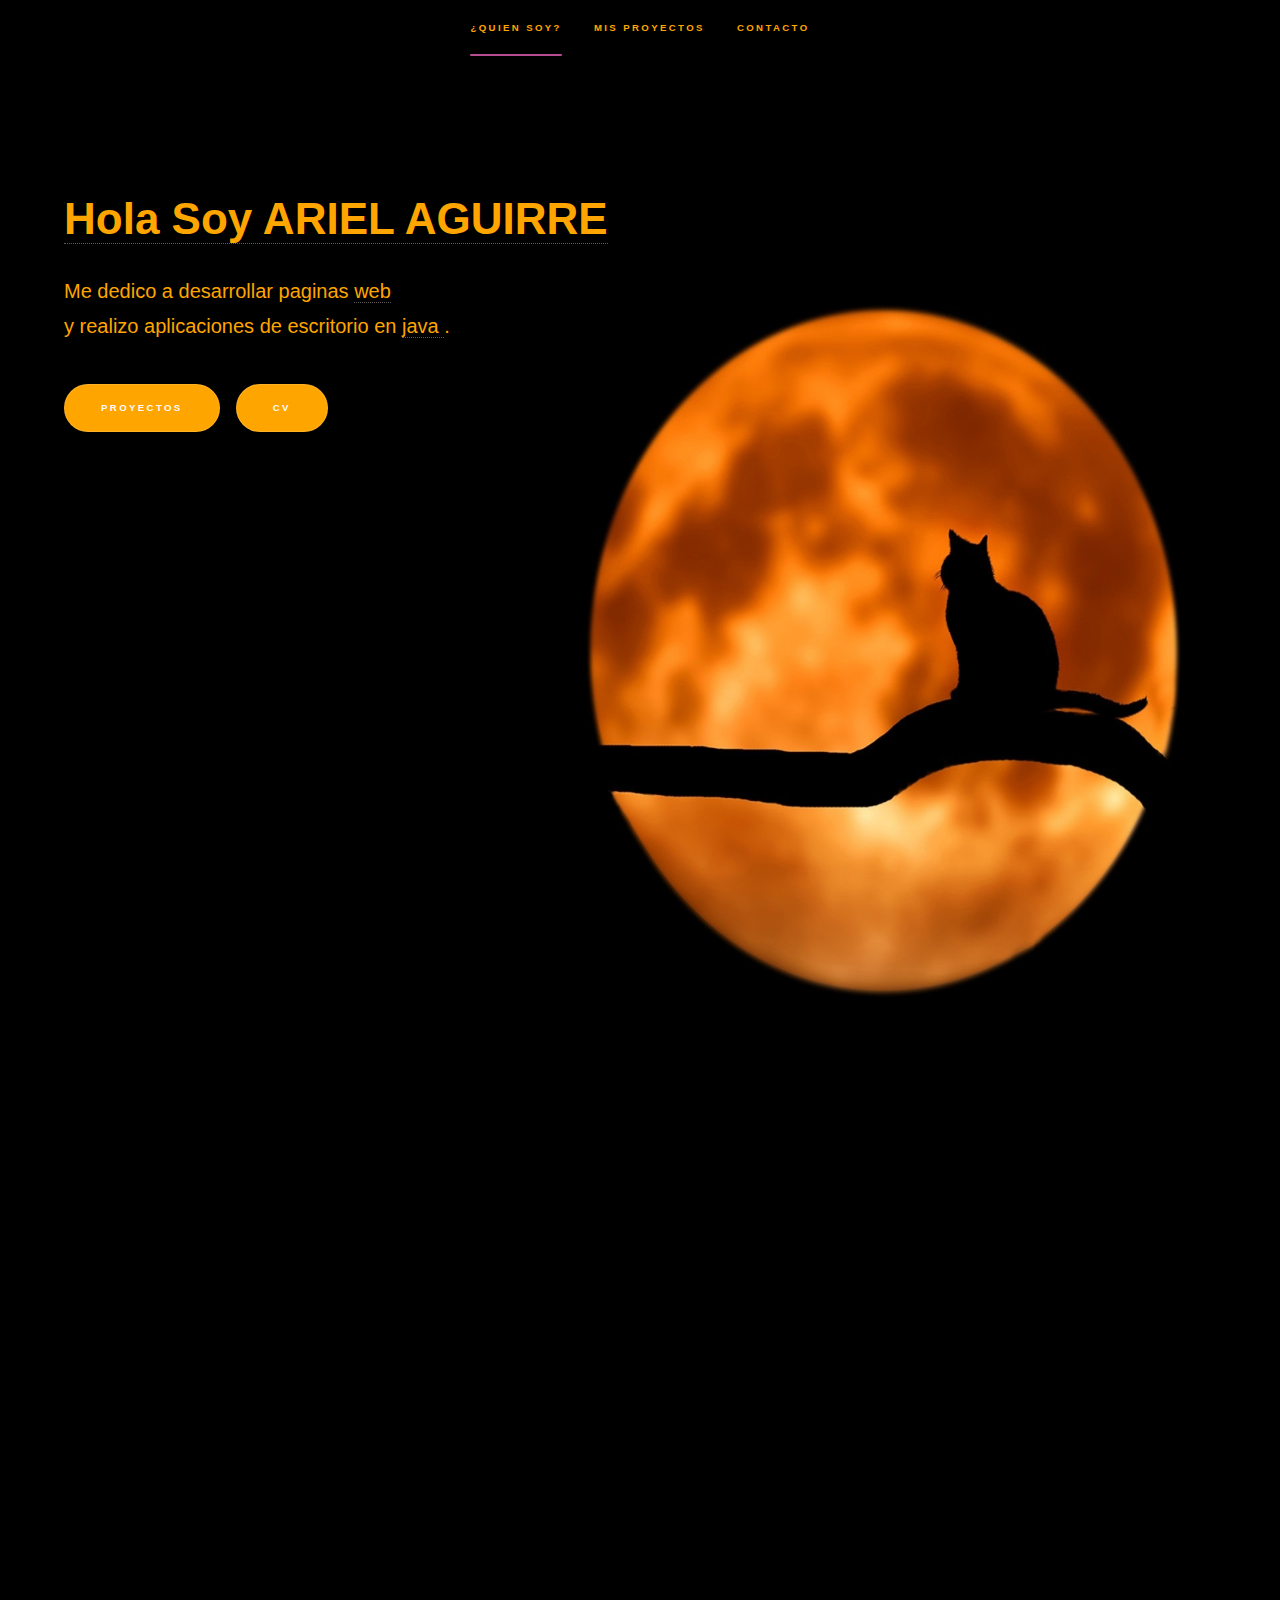
==== commit b3f6c15f: "portafolio actualizado" ====
--- a/index.html
+++ b/index.html
@@ -26,7 +26,7 @@
 			</section>
 
 		<!-- Wrapper -->
-			<div id="wrapper" style="height: 1900px;">
+			<div id="wrapper">
 
 				<!-- Intro -->
 					<section id="intro" class="wrapper style1 fullscreen fade-up">
--- a/assets/css/main.css
+++ b/assets/css/main.css
@@ -95,7 +95,7 @@
 	}
 
 	body {
-		background:rgba(0, 0, 0, 0.05);
+		background:black;
 	}
 
 		body.is-preload *, body.is-preload *:before, body.is-preload *:after {
@@ -117,6 +117,9 @@
 		font-size: 16.5pt;
 		font-weight: normal;
 		line-height: 1.75;
+		display: flex;
+		flex-direction: column;
+		min-height: 0vh;
 	}
 
 		@media screen and (max-width: 1680px) {
@@ -3208,6 +3211,7 @@
 
 	.wrapper {
 		position: relative;
+		margin-top: 100px;
 		
 	}
 
@@ -3257,12 +3261,12 @@
 		}
 
 		.wrapper.style2 {
-			background-color: black;
-			height: 4000px;
+			background-color: transparent;
+			height: 400px;
 		}
 
 		.wrapper.style2-alt {
-			background-color: #3e4094;
+			background-color: transparent;
 		}
 
 		.wrapper.style3 {
@@ -3513,7 +3517,7 @@
 
 	#sidebar + #wrapper + #footer {
 		margin-left: 18em;
-		bottom:-450px;
+		bottom: -810px;
 	}
 
 		@media screen and (max-width: 1280px) {
